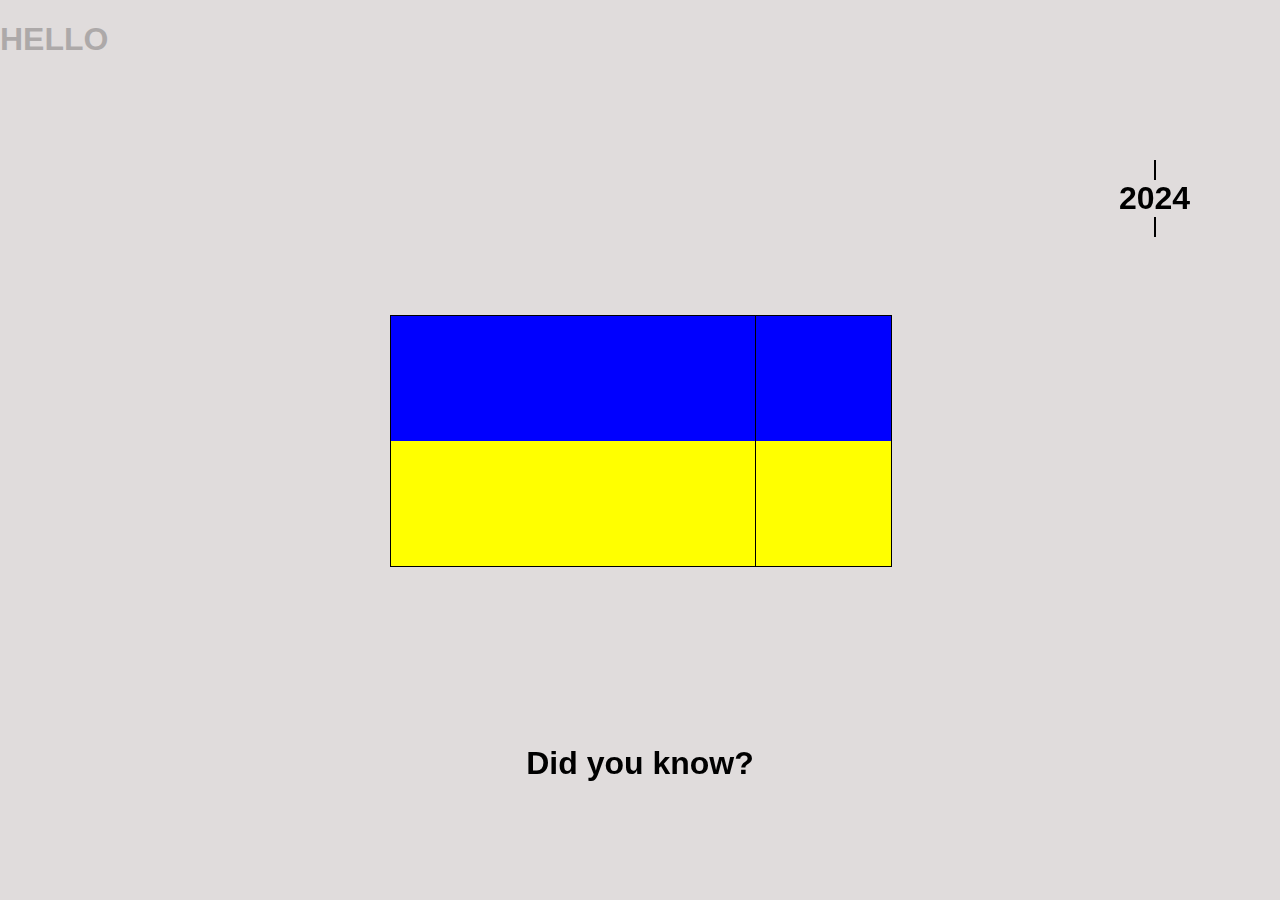
==== did-you-know.html @ fdc521c0 "Added Second and Third sections of data story" ====
<!DOCTYPE html>
<html lang="en">
<head>
    <meta charset="UTF-8">
    <meta name="viewport" content="width=device-width, initial-scale=1.0">
    <title>Data Visualization</title>
    <link rel="icon" href="images/icons/ukraine_icon.png" type="image/png">
    <link rel="stylesheet" href="styles/did-you-know.css">
</head>
<body>
    <div class="scroll-section">
        <div class="flag-container">
            <div class="square main">
                <div class="blue-part"></div>
                <div class="yellow-part"></div>
            </div>
            <div class="square detached">
                <div class="blue-part"></div>
                <div class="yellow-part"></div>
            </div>
        </div>
        <div class="text-container">
            <h1 class="initial-text">Did you know?</h1>
            <p class="dynamic-text">27% of Ukraine is occupied by Russia</p>
        </div>
       
        


        <div class="timeline-container">
            <div class="timeline">
                <div class="year current-year">2024</div>
                <div class="timeline-line"></div> <!-- Line connecting 2024 to 2014 -->
                <div class="year next-year">2014</div>
            </div>
        </div>
        

        
        
    </div>
    <div class="next-page">
        <h1>HELLO</h1>
    </div>
    <script src="scripts/didYouKnow.js"></script>
</body>
</html>
---- styles/did-you-know.css ----
body {
    margin: 0;
    overflow: hidden;
    font-family: Arial, sans-serif;
    background-color: rgb(235, 235, 235);
}

.scroll-section {
    position: fixed;
    top: 0;
    left: 0;
    width: 100%;
    height: 100vh;
    background: rgba(220, 216, 216, 0.783);
    /* background: url('/images/Ukraine_map_bg.jpg') no-repeat center center/cover; */

    display: flex;
    flex-direction: column;
    justify-content: center;
    align-items: center;
    transition: transform 1s ease-in-out;
}

.flag-container {
    display: flex;
    width: 500px;
    height: 250px;
    position: relative;
    margin-bottom: 20px;
}

.square {
    display: flex;
    flex-direction: column;
    border: 1px solid black;
    overflow: hidden;
}

.main {
    width: 73%;
    height: 100%;
}

.detached {
    width: 27%;
    height: 100%;
    position: absolute;
    left: 365px;
    transform: translateX(0);
    transition: transform 0.5s, opacity 0.5s;
}

.blue-part {
    background-color: blue;
    width: 100%;
    height: 50%;
}

.yellow-part {
    background-color: yellow;
    width: 100%;
    height: 50%;
}

.text-container {
    text-align: center;
    position: absolute;
    bottom: 10%;
    width: 80%;
}

.initial-text {
    font-size: 2rem;
    margin: 0;
    opacity: 1;
    transition: opacity 1s ease-in-out;
}

.dynamic-text {
    font-size: 1.5rem;
    margin: 0;
    opacity: 0;
    transition: opacity 1s ease-in-out;
}















.timeline-container {
    position: absolute;
    right: 5%;
    top: 20%;
    display: flex;
    align-items: center;
    height: 80%; /* Adjust height */
    width: 5%; /* Adjust width */
}

.timeline {
    position: relative;
    width: 5px;
    height: 100%;
    display: flex;
    flex-direction: column;
    align-items: center;
}

.timeline-line {
    position: absolute;
    width: 2px;
    background-color: #d3d3d3; /* Light gray (hidden initially) */
    height: 0%; /* Hidden initially */
    left: 50%; /* Center line */
    top: 15%; /* Adjust starting position to match 2024 */
    transition: height 1s ease, background-color 0.5s ease;
}

.year {
    position: absolute;
    font-size: 1.2rem;
    transform: translateY(0);
    transition: all 0.5s ease;
}

.current-year {
    top: 0; /* Align 2024 at the top */
    color: black; /* More visible */
    font-size: 1.5rem; /* Slightly larger font */
    font-weight: bold; /* Bold text */
}

.next-year {
    bottom: 0; /* Align 2014 at the bottom */
    color: red;
    opacity: 0; /* Initially hidden */
    transform: translateY(10px);
}


.current-year {
    top: 0;
    color: black;
    font-size: 2rem; /* Larger size */
    font-weight: bold;
    position: relative; /* Enable pseudo-elements */
}

.current-year::before,
.current-year::after {
    content: "";
    position: absolute;
    left: 50%;
    transform: translateX(-50%);
    width: 2px;
    background-color: black;
}

.current-year::before {
    top: -20px; /* Line above the year */
    height: 20px; /* Adjust the height */
}

.current-year::after {
    bottom: -20px; /* Line below the year */
    height: 20px; /* Adjust the height */
}
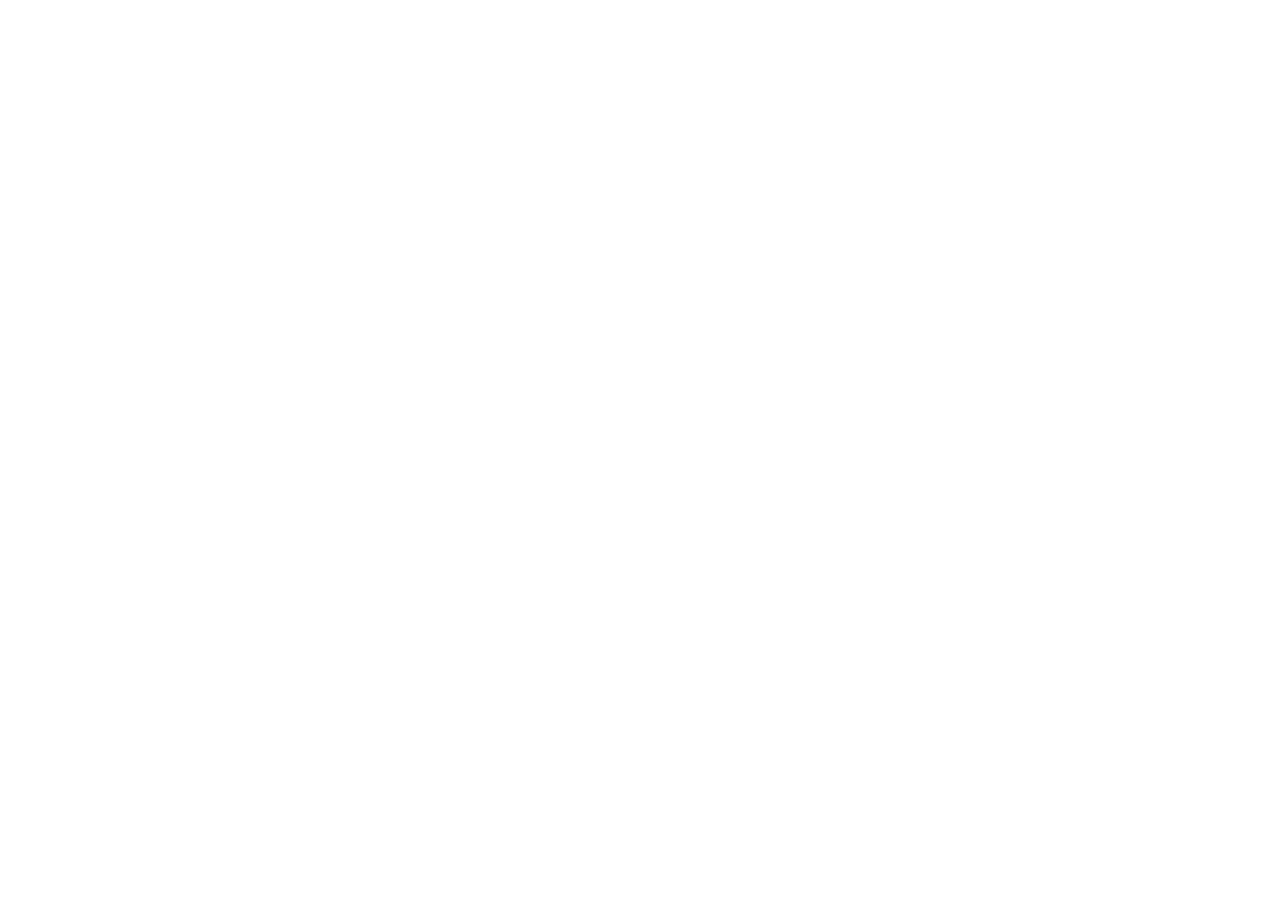
==== commit d3709c32: "Final changes before presantation" ====
--- a/did-you-know.html
+++ b/did-you-know.html
@@ -1,4 +1,4 @@
-<!DOCTYPE html>
+<!-- <!DOCTYPE html>
 <html lang="en">
 <head>
     <meta charset="UTF-8">
@@ -30,7 +30,7 @@
         <div class="timeline-container">
             <div class="timeline">
                 <div class="year current-year">2024</div>
-                <div class="timeline-line"></div> <!-- Line connecting 2024 to 2014 -->
+                <div class="timeline-line"></div> 
                 <div class="year next-year">2014</div>
             </div>
         </div>
@@ -40,8 +40,8 @@
         
     </div>
     <div class="next-page">
-        <h1>HELLO</h1>
+        <h1>The Turning Point</h1>
     </div>
     <script src="scripts/didYouKnow.js"></script>
 </body>
-</html>
+</html> -->
--- a/styles/did-you-know.css
+++ b/styles/did-you-know.css
@@ -1,110 +1,127 @@
 body {
     margin: 0;
+    font-family: Arial, sans-serif;
+    background: #E5E5E5;
     overflow: hidden;
-    font-family: Arial, sans-serif;
-    background-color: rgb(235, 235, 235);
+
 }
 
 .scroll-section {
-    position: fixed;
-    top: 0;
-    left: 0;
+    position: relative;
     width: 100%;
     height: 100vh;
-    background: rgba(220, 216, 216, 0.783);
-    /* background: url('/images/Ukraine_map_bg.jpg') no-repeat center center/cover; */
-
+    overflow: hidden;
+    display: flex;
+    flex-direction: column; /* Stack text above flag */
+    align-items: center;
+    justify-content: center;
+    background: #E5E5E5;
+    /* background: linear-gradient(to bottom, #d40000 0%, #c00f0f 100%); */
+}
+
+/* Positioning text at the top */
+.text-container {
+    position: absolute;
+    top: 10%;
+    width: 80%;
+    max-width: 800px;
+    text-align: center;
+    pointer-events: none; /* Allow scroll events to pass through if needed */
+    transform: translateY(0);
+    transition: opacity 1s ease-in-out;
+}
+
+.initial-text {
+    font-size: 2.5rem;
+    font-weight: bold;
+    margin: 0;
+    color: #000;
+    position: relative;
+    display: inline-block;
+    padding-bottom: 0.5rem;
+}
+
+/* Decorative line under "Did you know?" */
+.initial-text::after {
+    content: "";
+    display: block;
+    width: 80px;
+    height: 4px;
+    background: linear-gradient(to right, #2D63AF, #FED61E);
+    margin: 0.5rem auto 0 auto; 
+    border-radius: 2px;
+}
+
+.dynamic-text {
+    opacity: 0; /* Initially hidden */
+    transition: opacity 0.6s ease-in-out; /* Smooth fade-in when triggered */
+    font-size: 2rem;
+    padding-top: 20px;
+}
+
+.dynamic-text .highlight {
+    font-weight: bold;
+    color: #af2d2d;
+    font-size: 2.7rem;
+}
+
+
+/* Flag container is now positioned lower on the page */
+.flag-container {
+    position: relative;
+    width: 50vw;
+    max-width: 600px;
+    aspect-ratio: 2 / 1;
+    min-width: 300px;
+    display: flex;
+    margin-top: 15%; 
+}
+
+.square {
     display: flex;
     flex-direction: column;
-    justify-content: center;
-    align-items: center;
-    transition: transform 1s ease-in-out;
-}
-
-.flag-container {
-    display: flex;
-    width: 500px;
-    height: 250px;
-    position: relative;
-    margin-bottom: 20px;
-}
-
-.square {
-    display: flex;
-    flex-direction: column;
-    border: 1px solid black;
-    overflow: hidden;
+    /* border: 2px solid #ccc; */
+    box-sizing: border-box;
 }
 
 .main {
-    width: 73%;
+    width: 70%;
     height: 100%;
 }
 
 .detached {
-    width: 27%;
+    width: 30%;
     height: 100%;
-    position: absolute;
-    left: 365px;
+    /* position: absolute; */
+    /* right: -2px; */
     transform: translateX(0);
-    transition: transform 0.5s, opacity 0.5s;
+    transition: transform 0.5s ease, opacity 0.5s ease;
+    /* border: 2px solid #ccc; */
+    box-sizing: border-box;
+    /* box-shadow: 0 4px 10px rgba(0,0,0,0.1); */
 }
 
 .blue-part {
-    background-color: blue;
+    background-color: #2D63AF;
     width: 100%;
     height: 50%;
 }
 
 .yellow-part {
-    background-color: yellow;
+    background-color: #FED61E;
     width: 100%;
     height: 50%;
 }
 
-.text-container {
-    text-align: center;
-    position: absolute;
-    bottom: 10%;
-    width: 80%;
-}
-
-.initial-text {
-    font-size: 2rem;
-    margin: 0;
-    opacity: 1;
-    transition: opacity 1s ease-in-out;
-}
-
-.dynamic-text {
-    font-size: 1.5rem;
-    margin: 0;
-    opacity: 0;
-    transition: opacity 1s ease-in-out;
-}
-
-
-
-
-
-
-
-
-
-
-
-
-
-
-
+/* Timeline as is */
 .timeline-container {
     position: absolute;
     right: 5%;
     top: 20%;
     display: flex;
     align-items: center;
-    height: 80%; /* Adjust height */
-    width: 5%; /* Adjust width */
+    height: 60%;
+    width: 5%;
 }
 
 .timeline {
@@ -119,10 +136,10 @@
 .timeline-line {
     position: absolute;
     width: 2px;
-    background-color: #d3d3d3; /* Light gray (hidden initially) */
-    height: 0%; /* Hidden initially */
-    left: 50%; /* Center line */
-    top: 15%; /* Adjust starting position to match 2024 */
+    background-color: #d3d3d3;
+    height: 0;
+    left: 50%;
+    top: 15%;
     transition: height 1s ease, background-color 0.5s ease;
 }
 
@@ -131,29 +148,31 @@
     font-size: 1.2rem;
     transform: translateY(0);
     transition: all 0.5s ease;
-}
-
-.current-year {
-    top: 0; /* Align 2024 at the top */
-    color: black; /* More visible */
-    font-size: 1.5rem; /* Slightly larger font */
-    font-weight: bold; /* Bold text */
-}
-
-.next-year {
-    bottom: 0; /* Align 2014 at the bottom */
-    color: red;
-    opacity: 0; /* Initially hidden */
-    transform: translateY(10px);
-}
-
+    font-weight: bold;
+}
 
 .current-year {
     top: 0;
     color: black;
-    font-size: 2rem; /* Larger size */
-    font-weight: bold;
-    position: relative; /* Enable pseudo-elements */
+    font-size: 1.5rem;
+}
+
+.next-year {
+    bottom: 60px;
+    color: blue;
+    opacity: 0;
+    transform: translateY(10px);
+}
+
+.next-year.enlarged {
+    font-size: 1.5rem;
+    color: red;
+}
+
+.current-year.transparent {
+    opacity: 0.3;
+    font-size: 1rem;
+    transition: opacity 0.3s ease, font-size 0.3s ease;
 }
 
 .current-year::before,
@@ -167,11 +186,17 @@
 }
 
 .current-year::before {
-    top: -20px; /* Line above the year */
-    height: 20px; /* Adjust the height */
+    top: -20px;
+    height: 20px;
 }
 
 .current-year::after {
-    bottom: -20px; /* Line below the year */
-    height: 20px; /* Adjust the height */
+    bottom: -20px;
+    height: 20px;
+}
+
+
+.next-page {
+    font-size: 20px;
+    color:black;
 }